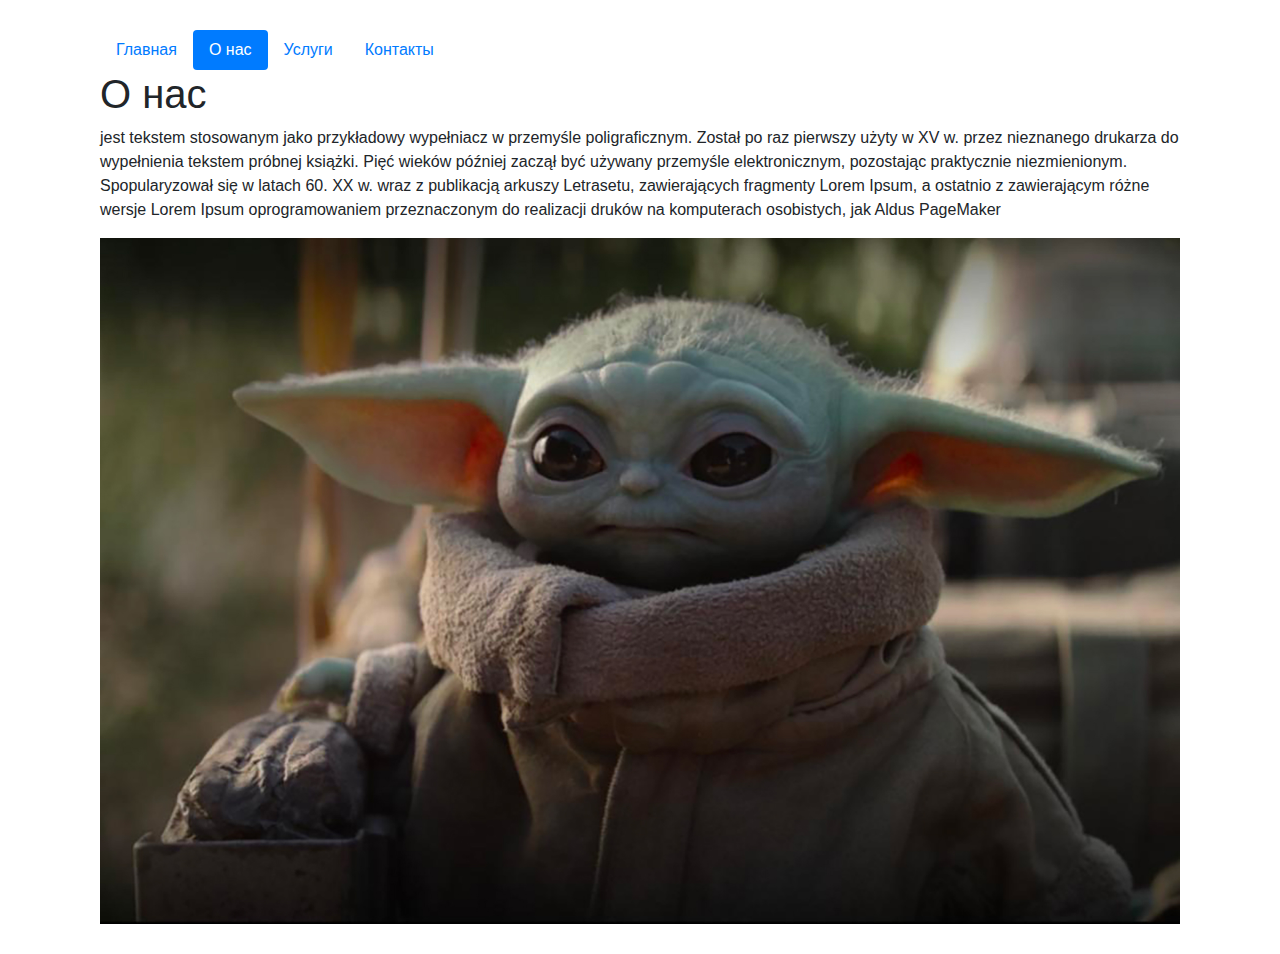
==== about/index.html @ 29cd7c7c "made site" ====
<!doctype html>
<html lang="en">
  <head>
    <meta charset="utf-8">
    <meta name="viewport" content="width=device-width, initial-scale=1, shrink-to-fit=no">

    <link rel="stylesheet" href="../style/style.css" crossorigin="anonymous">

    <title>Главная</title>
  </head>
  <body>
    <div class="container">
        <header>
            <nav>
<ul class="nav nav-pills">
  <li class="nav-item">
    <a class="nav-link" href="../">Главная</a>
  </li>
  <li class="nav-item">
    <a class="nav-link active" href="#">О нас</a>
  </li>
  <li class="nav-item">
    <a class="nav-link" href="../services/">Услуги</a>
  </li>
  <li class="nav-item">
    <a class="nav-link" href="../contacts/">Контакты</a>
  </li>
</ul>
          </nav>
       </header>
    
<h1>О нас</h1>
<p>jest tekstem stosowanym jako przykładowy wypełniacz w przemyśle poligraficznym. Został po raz pierwszy użyty w XV w. przez nieznanego drukarza do wypełnienia tekstem próbnej książki. Pięć wieków później zaczął być używany przemyśle elektronicznym, pozostając praktycznie niezmienionym. Spopularyzował się w latach 60. XX w. wraz z publikacją arkuszy Letrasetu, zawierających fragmenty Lorem Ipsum, a ostatnio z zawierającym różne wersje Lorem Ipsum oprogramowaniem przeznaczonym do realizacji druków na komputerach osobistych, jak Aldus PageMaker</p>
<img src="../admin/uploads/screen-shot-2019-11-29-at-8.42.07-am.jpg" alt="мы" class="img-fluid">
</div>

    <script src="../script/jquery.js"></script>
    <script src="../script/bundle.js"></script>
  </body>
</html>
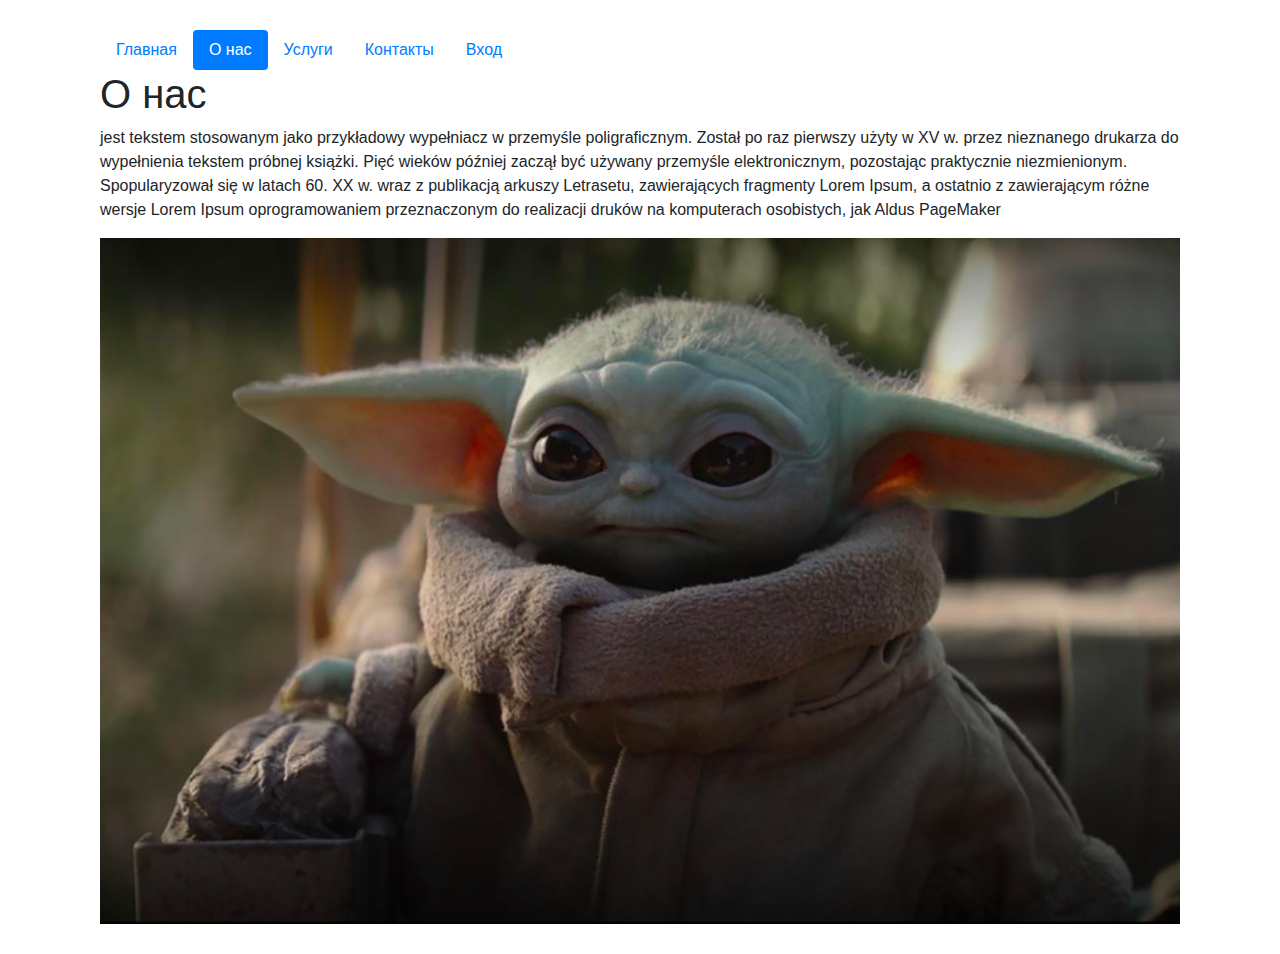
==== commit 9ae69959: "cw" ====
--- a/about/index.html
+++ b/about/index.html
@@ -25,6 +25,9 @@
   <li class="nav-item">
     <a class="nav-link" href="../contacts/">Контакты</a>
   </li>
+<li class="nav-item">
+    <a class="nav-link" href="../admin/">Вход</a>
+  </li>
 </ul>
           </nav>
        </header>
